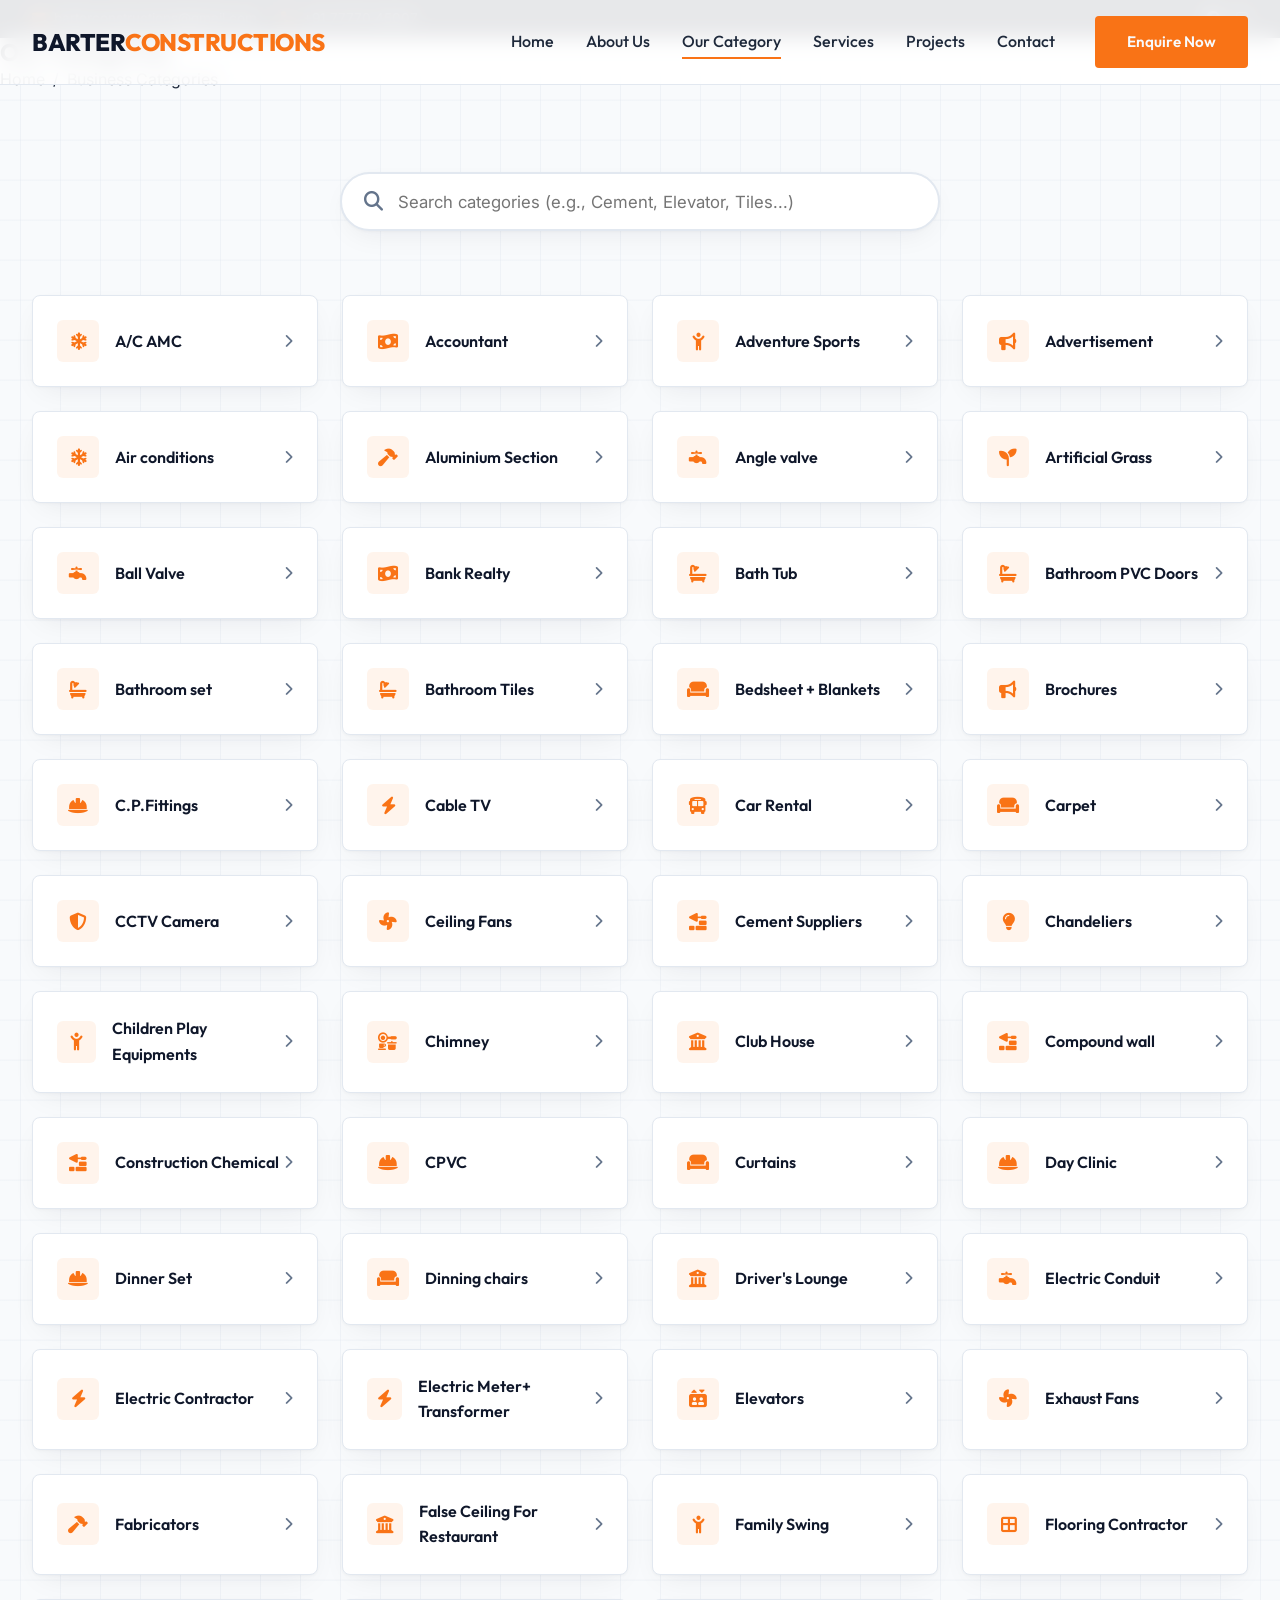
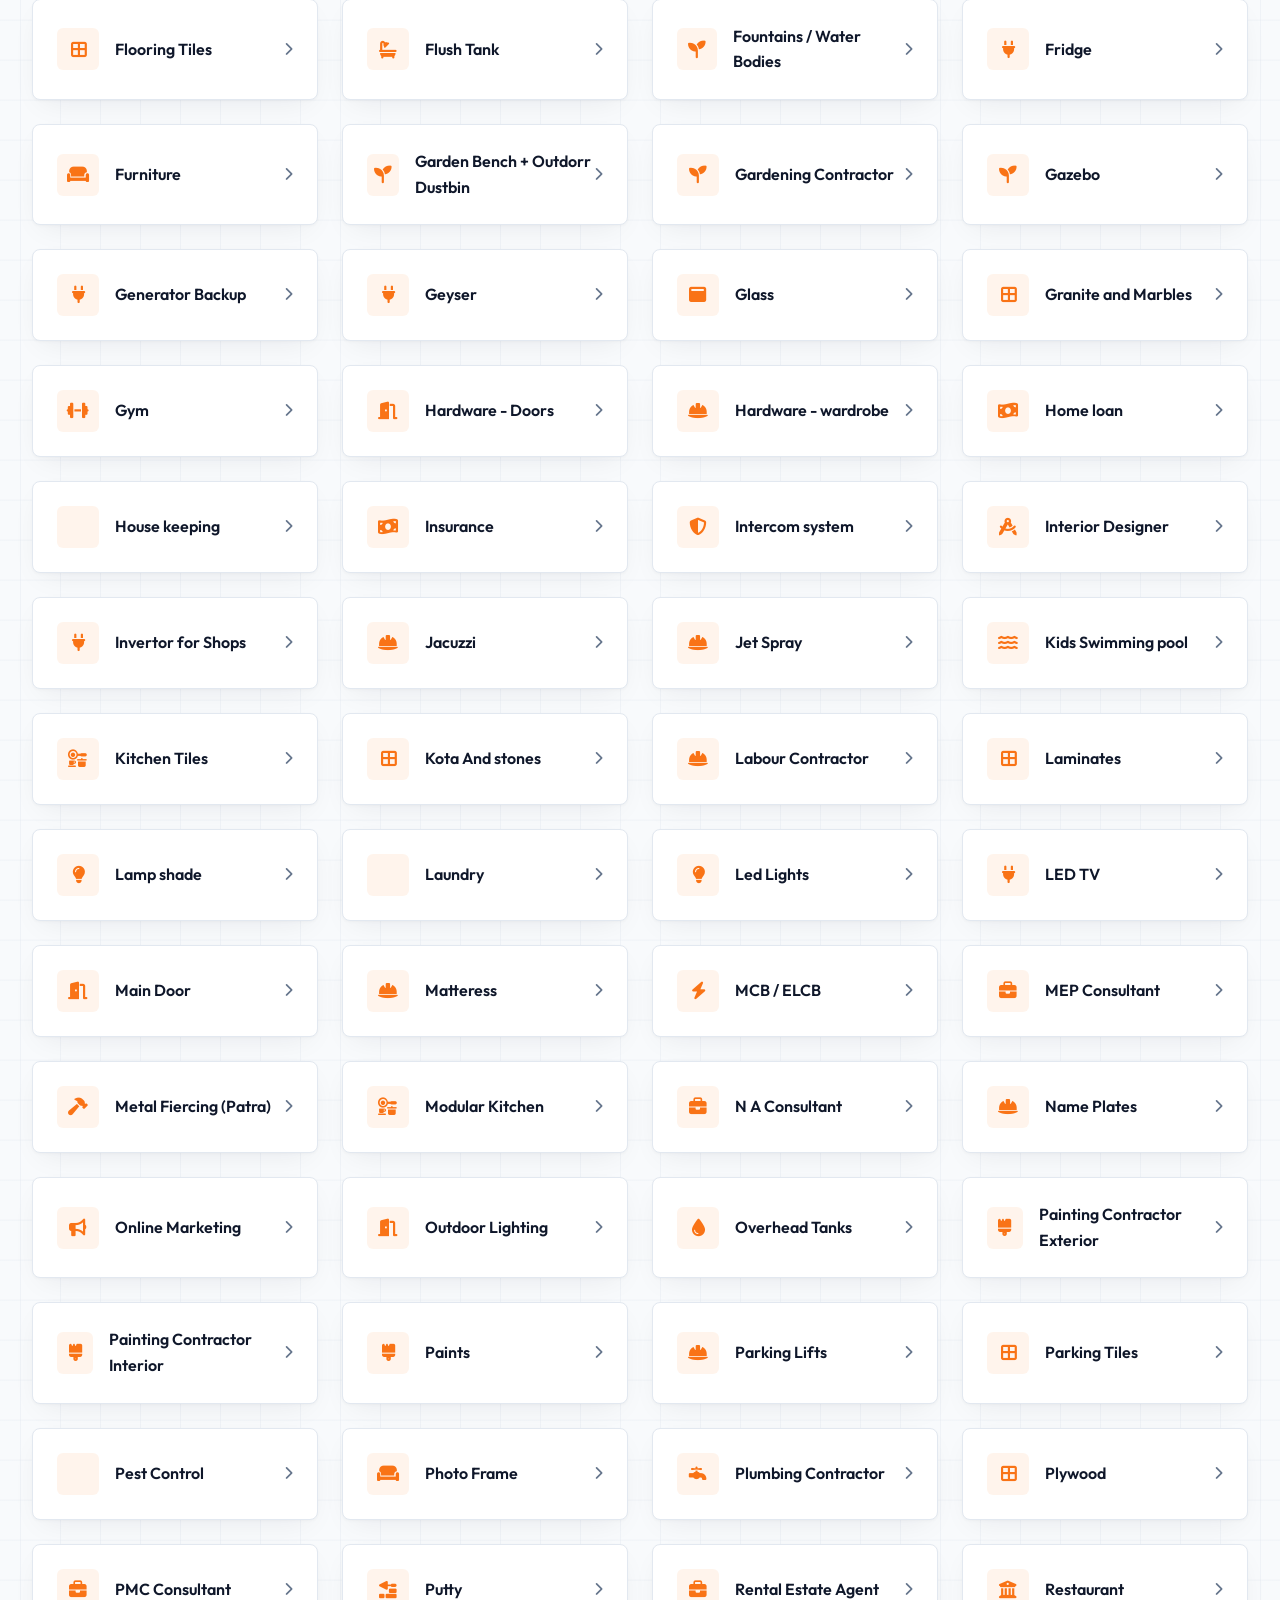
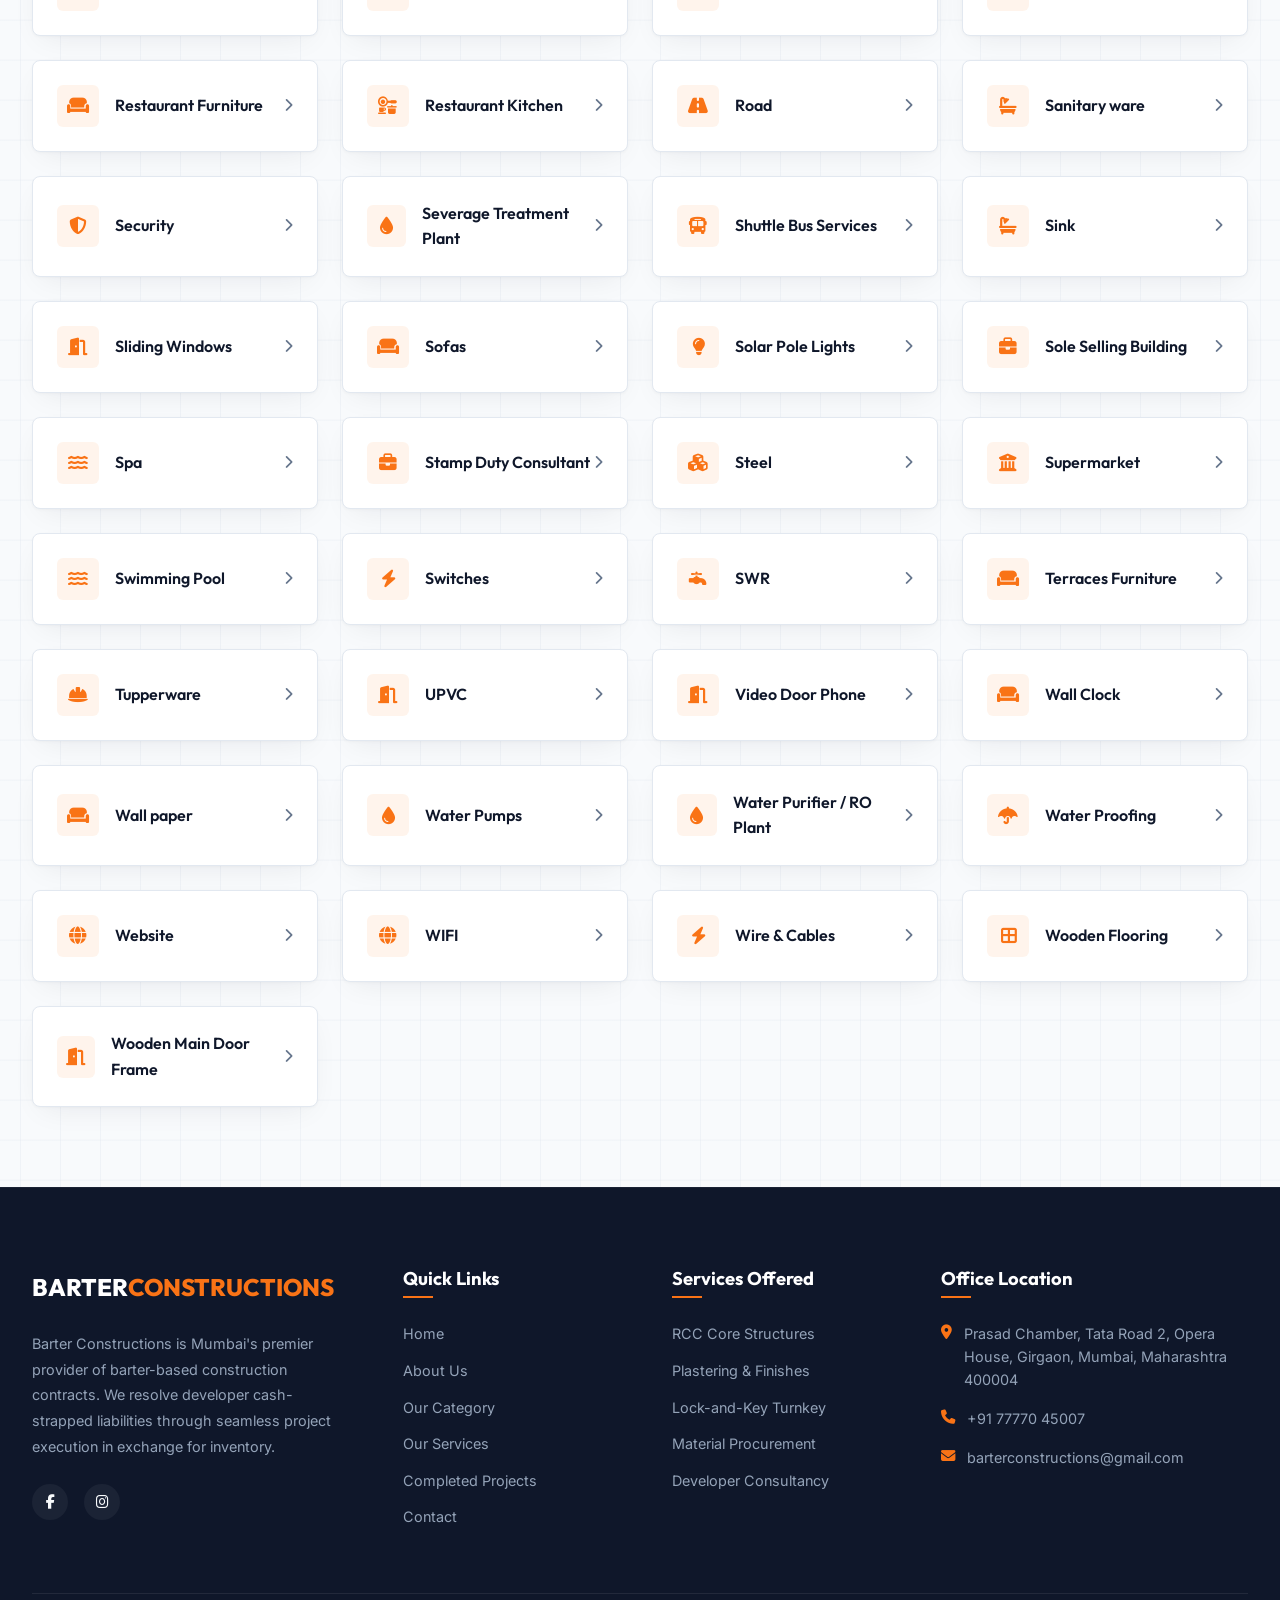
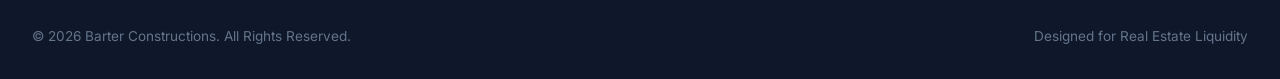
==== category.html @ 62d4a4b5 "Initial commit: Bater Construction website" ====
<!DOCTYPE html>
<html lang="en">
<head>
    <meta charset="UTF-8">
    <meta name="viewport" content="width=device-width, initial-scale=1.0">
    <title>Business Categories :: Barter Constructions</title>
    <meta name="description" content="Explore our wide range of barter business categories from RCC structures to finishing materials and consulting in Mumbai.">
    <link rel="shortcut icon" href="images/favicon.png" type="image/x-icon">
    
    <!-- CSS libraries -->
    <link rel="stylesheet" href="https://cdnjs.cloudflare.com/ajax/libs/font-awesome/6.4.0/css/all.min.css">
    <link rel="stylesheet" href="style.css">
</head>
<body class="blueprint-bg">

    <!-- Topbar info -->
    <div class="topbar">
        <div class="topbar-container">
            <div class="topbar-info">
                <div class="topbar-item">
                    <i class="fa-solid fa-envelope"></i>
                    <a href="mailto:barterconstructions@gmail.com">barterconstructions@gmail.com</a>
                </div>
                <div class="topbar-item">
                    <i class="fa-solid fa-phone"></i>
                    <span>+91 77770 45007</span>
                </div>
            </div>
            <div class="topbar-socials">
                <a href="https://www.facebook.com/profile.php?id=61577663205907" target="_blank"><i class="fa-brands fa-facebook"></i></a>
                <a href="https://www.instagram.com/barterconstructions/" target="_blank"><i class="fa-brands fa-instagram"></i></a>
            </div>
        </div>
    </div>

    <!-- Main Navigation -->
    <header class="site-header" id="mainHeader">
        <div class="header-container">
            <div class="logo-wrapper">
                <a href="index.html">
                    <div class="logo-text">BARTER<span>CONSTRUCTIONS</span></div>
                </a>
            </div>
            <nav class="main-navigation">
                <ul class="nav-menu">
                    <li><a href="index.html" class="nav-link">Home</a></li>
                    <li><a href="about.html" class="nav-link">About Us</a></li>
                    <li><a href="category.html" class="nav-link active">Our Category</a></li>
                    <li><a href="services.html" class="nav-link">Services</a></li>
                    <li><a href="projects.html" class="nav-link">Projects</a></li>
                    <li><a href="contact.html" class="nav-link">Contact</a></li>
                </ul>
                <a href="contact.html" class="btn btn-primary">Enquire Now</a>
            </nav>
            <div class="menu-toggle" id="menuToggle">
                <i class="fa-solid fa-bars"></i>
            </div>
        </div>
    </header>

    <!-- Mobile Nav Drawer -->
    <div class="mobile-nav" id="mobileNav">
        <div class="mobile-nav-close" id="mobileClose">
            <i class="fa-solid fa-xmark"></i>
        </div>
        <div class="logo-text">BARTER<span>CONSTRUCTIONS</span></div>
        <ul class="mobile-menu">
            <li><a href="index.html" class="mobile-link">Home</a></li>
            <li><a href="about.html" class="mobile-link">About Us</a></li>
            <li><a href="category.html" class="mobile-link active">Our Category</a></li>
            <li><a href="services.html" class="mobile-link">Services</a></li>
            <li><a href="projects.html" class="mobile-link">Projects</a></li>
            <li><a href="contact.html" class="mobile-link">Contact</a></li>
        </ul>
        <a href="contact.html" class="btn btn-primary" style="margin-top: 1rem;">Enquire Now</a>
    </div>
    <div class="overlay-backdrop" id="overlayBackdrop"></div>

    <!-- Subpage Banner -->
    <section class="subpage-banner">
        <h1>Our Categories</h1>
        <div class="subpage-breadcrumbs">
            <a href="index.html">Home</a> &nbsp;/&nbsp; Business Categories
        </div>
    </section>

    <!-- Categories Grid Section -->
    <section class="category-section">
        <!-- Live Search Container -->
        <div class="search-container">
            <div class="search-wrapper">
                <input type="text" id="categorySearch" placeholder="Search categories (e.g., Cement, Elevator, Tiles...)" class="search-input">
                <i class="fa-solid fa-magnifying-glass search-icon"></i>
            </div>
        </div>

        <!-- Grid -->
        <div class="categories-grid" id="categoriesGrid">
            <!-- Dynamically populated via JS -->
        </div>

        <!-- No Results Msg -->
        <div class="no-results" id="noResults" style="display: none;">
            <div class="no-results-icon"><i class="fa-regular fa-face-frown"></i></div>
            <div class="no-results-text">No categories found matching your search.</div>
        </div>
    </section>

    <!-- Footer -->
    <footer class="site-footer">
        <div class="footer-container">
            <div class="footer-col">
                <div class="footer-logo">BARTER<span>CONSTRUCTIONS</span></div>
                <p class="footer-about-text">Barter Constructions is Mumbai's premier provider of barter-based construction contracts. We resolve developer cash-strapped liabilities through seamless project execution in exchange for inventory.</p>
                <div class="footer-social-row">
                    <a href="https://www.facebook.com/profile.php?id=61577663205907" class="footer-social-icon" target="_blank"><i class="fa-brands fa-facebook-f"></i></a>
                    <a href="https://www.instagram.com/barterconstructions/" class="footer-social-icon" target="_blank"><i class="fa-brands fa-instagram"></i></a>
                </div>
            </div>
            
            <div class="footer-col">
                <h4 class="footer-title">Quick Links</h4>
                <div class="footer-links">
                    <a href="index.html" class="footer-link">Home</a>
                    <a href="about.html" class="footer-link">About Us</a>
                    <a href="category.html" class="footer-link">Our Category</a>
                    <a href="services.html" class="footer-link">Our Services</a>
                    <a href="projects.html" class="footer-link">Completed Projects</a>
                    <a href="contact.html" class="footer-link">Contact</a>
                </div>
            </div>
            
            <div class="footer-col">
                <h4 class="footer-title">Services Offered</h4>
                <div class="footer-links">
                    <a href="services.html" class="footer-link">RCC Core Structures</a>
                    <a href="services.html" class="footer-link">Plastering & Finishes</a>
                    <a href="services.html" class="footer-link">Lock-and-Key Turnkey</a>
                    <a href="services.html" class="footer-link">Material Procurement</a>
                    <a href="services.html" class="footer-link">Developer Consultancy</a>
                </div>
            </div>
            
            <div class="footer-col">
                <h4 class="footer-title">Office Location</h4>
                <div class="footer-contact-info">
                    <div class="footer-contact-item">
                        <i class="fa-solid fa-location-dot"></i>
                        <span>Prasad Chamber, Tata Road 2, Opera House, Girgaon, Mumbai, Maharashtra 400004</span>
                    </div>
                    <div class="footer-contact-item">
                        <i class="fa-solid fa-phone"></i>
                        <span>+91 77770 45007</span>
                    </div>
                    <div class="footer-contact-item">
                        <i class="fa-solid fa-envelope"></i>
                        <span>barterconstructions@gmail.com</span>
                    </div>
                </div>
            </div>
        </div>
        
        <div class="footer-bottom">
            <div>&copy; 2026 Barter Constructions. All Rights Reserved.</div>
            <div>Designed for Real Estate Liquidity</div>
        </div>
    </footer>

    <!-- App Script -->
    <script src="app.js"></script>

    <!-- Categories Generation & Live Search Script -->
    <script>
        const categories = [
            "A/C AMC", "Accountant", "Adventure Sports", "Advertisement", "Air conditions", 
            "Aluminium Section", "Angle valve", "Artificial Grass", "Ball Valve", "Bank Realty", 
            "Bath Tub", "Bathroom PVC Doors", "Bathroom set", "Bathroom Tiles", "Bedsheet + Blankets", 
            "Brochures", "C.P.Fittings", "Cable TV", "Car Rental", "Carpet", 
            "CCTV Camera", "Ceiling Fans", "Cement Suppliers", "Chandeliers", "Children Play Equipments", 
            "Chimney", "Club House", "Compound wall", "Construction Chemical", "CPVC", 
            "Curtains", "Day Clinic", "Dinner Set", "Dinning chairs", "Driver's Lounge", 
            "Electric Conduit", "Electric Contractor", "Electric Meter+ Transformer", "Elevators", "Exhaust Fans", 
            "Fabricators", "False Ceiling For Restaurant", "Family Swing", "Flooring Contractor", "Flooring Tiles", 
            "Flush Tank", "Fountains / Water Bodies", "Fridge", "Furniture", "Garden Bench + Outdorr Dustbin", 
            "Gardening Contractor", "Gazebo", "Generator Backup", "Geyser", "Glass", 
            "Granite and Marbles", "Gym", "Hardware - Doors", "Hardware - wardrobe", "Home loan", 
            "House keeping", "Insurance", "Intercom system", "Interior Designer", "Invertor for Shops", 
            "Jacuzzi", "Jet Spray", "Kids Swimming pool", "Kitchen Tiles", "Kota And stones", 
            "Labour Contractor", "Laminates", "Lamp shade", "Laundry", "Led Lights", 
            "LED TV", "Main Door", "Matteress", "MCB / ELCB", "MEP Consultant", 
            "Metal Fiercing (Patra)", "Modular Kitchen", "N A Consultant", "Name Plates", "Online Marketing", 
            "Outdoor Lighting", "Overhead Tanks", "Painting Contractor Exterior", "Painting Contractor Interior", "Paints", 
            "Parking Lifts", "Parking Tiles", "Pest Control", "Photo Frame", "Plumbing Contractor", 
            "Plywood", "PMC Consultant", "Putty", "Rental Estate Agent", "Restaurant", 
            "Restaurant Furniture", "Restaurant Kitchen", "Road", "Sanitary ware", "Security", 
            "Severage Treatment Plant", "Shuttle Bus Services", "Sink", "Sliding Windows", "Sofas", 
            "Solar Pole Lights", "Sole Selling Building", "Spa", "Stamp Duty Consultant", "Steel", 
            "Supermarket", "Swimming Pool", "Switches", "SWR", "Terraces Furniture", 
            "Tupperware", "UPVC", "Video Door Phone", "Wall Clock", "Wall paper", 
            "Water Pumps", "Water Purifier / RO Plant", "Water Proofing", "Website", "WIFI", 
            "Wire & Cables", "Wooden Flooring", "Wooden Main Door Frame"
        ];

        // Maps category keyword to font awesome icon
        function getCategoryIcon(name) {
            const lower = name.toLowerCase();
            if (lower.includes("a/c") || lower.includes("air condition")) return "fa-snowflake";
            if (lower.includes("accountant") || lower.includes("bank") || lower.includes("loan") || lower.includes("insurance")) return "fa-money-bill-wave";
            if (lower.includes("sports") || lower.includes("swing") || lower.includes("play")) return "fa-child-reaching";
            if (lower.includes("advertisement") || lower.includes("marketing") || lower.includes("brochure")) return "fa-bullhorn";
            if (lower.includes("aluminium") || lower.includes("metal") || lower.includes("fabricator")) return "fa-hammer";
            if (lower.includes("valve") || lower.includes("plumbing") || lower.includes("swr") || lower.includes("conduit")) return "fa-faucet";
            if (lower.includes("grass") || lower.includes("garden") || lower.includes("fountain") || lower.includes("gazebo")) return "fa-seedling";
            if (lower.includes("tub") || lower.includes("bath") || lower.includes("sanitary") || lower.includes("sink") || lower.includes("flush")) return "fa-bath";
            if (lower.includes("door") || lower.includes("window") || lower.includes("upvc") || lower.includes("sliding")) return "fa-door-open";
            if (lower.includes("bedsheet") || lower.includes("blanket") || lower.includes("carpet") || lower.includes("curtain") || lower.includes("sofa") || lower.includes("furniture") || lower.includes("chair") || lower.includes("mattress") || lower.includes("frame") || lower.includes("clock") || lower.includes("paper")) return "fa-couch";
            if (lower.includes("cctv") || lower.includes("security") || lower.includes("intercom") || lower.includes("video door")) return "fa-shield-halved";
            if (lower.includes("fan")) return "fa-fan";
            if (lower.includes("cement") || lower.includes("putty") || lower.includes("chemical") || lower.includes("mason") || lower.includes("wall")) return "fa-trowel-bricks";
            if (lower.includes("chandelier") || lower.includes("lamp") || lower.includes("light")) return "fa-lightbulb";
            if (lower.includes("kitchen") || lower.includes("chimney")) return "fa-kitchen-set";
            if (lower.includes("club") || lower.includes("lounge") || lower.includes("restaurant") || lower.includes("supermarket")) return "fa-building-columns";
            if (lower.includes("electric") || lower.includes("meter") || lower.includes("transformer") || lower.includes("switch") || lower.includes("wire") || lower.includes("cable") || lower.includes("mcb")) return "fa-bolt";
            if (lower.includes("elevator")) return "fa-elevator";
            if (lower.includes("painting") || lower.includes("paint")) return "fa-brush";
            if (lower.includes("floor") || lower.includes("tile") || lower.includes("granite") || lower.includes("marble") || lower.includes("stone") || lower.includes("plywood") || lower.includes("laminate")) return "fa-border-all";
            if (lower.includes("fridge") || lower.includes("tv") || lower.includes("invertor") || lower.includes("geyser") || lower.includes("generator")) return "fa-plug";
            if (lower.includes("glass")) return "fa-window-maximize";
            if (lower.includes("gym")) return "fa-dumbbell";
            if (lower.includes("house keeping") || lower.includes("pest") || lower.includes("laundry")) return "fa-hands-clean";
            if (lower.includes("consultant") || lower.includes("pmc") || lower.includes("agent") || lower.includes("selling")) return "fa-briefcase";
            if (lower.includes("designer")) return "fa-compass-drafting";
            if (lower.includes("pool") || lower.includes("spa")) return "fa-water";
            if (lower.includes("road")) return "fa-road";
            if (lower.includes("severage") || lower.includes("tank") || lower.includes("pump") || lower.includes("purifier")) return "fa-droplet";
            if (lower.includes("shuttle") || lower.includes("rental")) return "fa-bus";
            if (lower.includes("steel")) return "fa-cubes";
            if (lower.includes("water proofing")) return "fa-umbrella";
            if (lower.includes("website") || lower.includes("wifi") || lower.includes("online")) return "fa-globe";
            return "fa-helmet-safety"; // Default builder/safety icon
        }

        document.addEventListener('DOMContentLoaded', () => {
            const grid = document.getElementById('categoriesGrid');
            const searchInput = document.getElementById('categorySearch');
            const noResults = document.getElementById('noResults');

            // Render categories
            function render(filterQuery = "") {
                grid.innerHTML = "";
                const filtered = categories.filter(cat => 
                    cat.toLowerCase().includes(filterQuery.toLowerCase().trim())
                );

                if (filtered.length === 0) {
                    noResults.style.display = "block";
                } else {
                    noResults.style.display = "none";
                    filtered.forEach(cat => {
                        const icon = getCategoryIcon(cat);
                        const card = document.createElement('a');
                        card.className = "category-card";
                        card.href = `service-single.html?category=${encodeURIComponent(cat)}`;
                        card.setAttribute('data-category', cat);
                        
                        card.innerHTML = `
                            <div class="category-card-content">
                                <div class="category-card-icon"><i class="fa-solid ${icon}"></i></div>
                                <span class="category-card-title">${cat}</span>
                            </div>
                            <i class="fa-solid fa-chevron-right category-card-arrow"></i>
                        `;
                        grid.appendChild(card);
                    });
                }
            }

            // Listen to search
            if (searchInput) {
                searchInput.addEventListener('input', (e) => {
                    render(e.target.value);
                });
            }

            // Initial render
            render();
        });
    </script>
</body>
</html>
---- style.css ----
@import url('https://fonts.googleapis.com/css?family=Abel:400%7CRoboto+Condensed:300,400,700');
@import url('https://fonts.googleapis.com/css2?family=Inter:wght@300;400;500;600;700&family=Outfit:wght@400;500;600;700;800&display=swap');

:root {
    --primary-dark: #0f172a;       /* Slate 900 */
    --secondary-dark: #1e293b;     /* Slate 800 */
    --accent-orange: #f97316;     /* Safety Orange */
    --accent-orange-hover: #ea580c;
    --text-main: #1e293b;
    --text-muted: #64748b;
    --text-light: #f8fafc;
    --bg-light: #f8fafc;
    --bg-white: #ffffff;
    --border-color: #e2e8f0;
    
    --font-heading: 'Outfit', sans-serif;
    --font-body: 'Inter', sans-serif;
    
    --transition-smooth: all 0.3s cubic-bezier(0.4, 0, 0.2, 1);
    --shadow-premium: 0 10px 30px -10px rgba(15, 23, 42, 0.08), 0 1px 3px rgba(15, 23, 42, 0.03);
    --shadow-hover: 0 20px 40px -15px rgba(249, 115, 22, 0.15), 0 1px 5px rgba(249, 115, 22, 0.05);
}

* {
    margin: 0;
    padding: 0;
    box-sizing: border-box;
}

html {
    scroll-behavior: smooth;
    font-size: 16px;
}

body {
    font-family: var(--font-body);
    background-color: var(--bg-white);
    color: var(--text-main);
    line-height: 1.6;
    overflow-x: hidden;
}

/* Blueprint Grid Background Pattern */
.blueprint-bg {
    background-color: var(--bg-light);
    background-image: 
        linear-gradient(rgba(226, 232, 240, 0.4) 1px, transparent 1px),
        linear-gradient(90deg, rgba(226, 232, 240, 0.4) 1px, transparent 1px);
    background-size: 40px 40px;
    background-position: center center;
}

h1, h2, h3, h4, h5, h6 {
    font-family: var(--font-heading);
    color: var(--primary-dark);
    font-weight: 700;
    line-height: 1.2;
}

a {
    text-decoration: none;
    color: inherit;
    transition: var(--transition-smooth);
}

ul {
    list-style: none;
}

img {
    max-width: 100%;
    height: auto;
    display: block;
}

/* Premium Buttons */
.btn {
    display: inline-flex;
    align-items: center;
    justify-content: center;
    padding: 0.85rem 2rem;
    font-family: var(--font-heading);
    font-weight: 600;
    border-radius: 4px;
    transition: var(--transition-smooth);
    cursor: pointer;
    font-size: 0.95rem;
    border: none;
    outline: none;
}

.btn-primary {
    background-color: var(--accent-orange);
    color: var(--text-light);
}

.btn-primary:hover {
    background-color: var(--accent-orange-hover);
    transform: translateY(-2px);
    box-shadow: 0 10px 20px -5px rgba(249, 115, 22, 0.4);
}

.btn-secondary {
    background-color: transparent;
    color: var(--primary-dark);
    border: 2px solid var(--primary-dark);
}

.btn-secondary:hover {
    background-color: var(--primary-dark);
    color: var(--bg-white);
    transform: translateY(-2px);
}

.btn-white {
    background-color: var(--bg-white);
    color: var(--primary-dark);
}

.btn-white:hover {
    background-color: var(--accent-orange);
    color: var(--text-light);
    transform: translateY(-2px);
    box-shadow: 0 10px 20px -5px rgba(249, 115, 22, 0.3);
}

/* Navigation Header */
header.site-header {
    position: fixed;
    top: 0;
    left: 0;
    width: 100%;
    z-index: 1000;
    background-color: rgba(255, 255, 255, 0.9);
    backdrop-filter: blur(10px);
    border-bottom: 1px solid var(--border-color);
    transition: var(--transition-smooth);
}

header.site-header.scrolled {
    padding: 0.5rem 0;
    box-shadow: var(--shadow-premium);
}

.header-container {
    max-width: 1280px;
    margin: 0 auto;
    padding: 1rem 2rem;
    display: flex;
    justify-content: space-between;
    align-items: center;
}

.logo-wrapper a {
    display: flex;
    align-items: center;
    gap: 0.5rem;
}

.logo-text {
    font-family: var(--font-heading);
    font-weight: 800;
    font-size: 1.5rem;
    color: var(--primary-dark);
    letter-spacing: -0.5px;
}

.logo-text span {
    color: var(--accent-orange);
}

.main-navigation {
    display: flex;
    align-items: center;
    gap: 2.5rem;
}

.nav-menu {
    display: flex;
    gap: 2rem;
}

.nav-link {
    font-family: var(--font-heading);
    font-weight: 500;
    color: var(--secondary-dark);
    position: relative;
    padding: 0.5rem 0;
}

.nav-link::after {
    content: '';
    position: absolute;
    bottom: 0;
    left: 0;
    width: 0;
    height: 2px;
    background-color: var(--accent-orange);
    transition: var(--transition-smooth);
}

.nav-link:hover::after,
.nav-link.active::after {
    width: 100%;
}

.nav-link:hover {
    color: var(--accent-orange);
}

.menu-toggle {
    display: none;
    font-size: 1.5rem;
    cursor: pointer;
    color: var(--primary-dark);
}

/* Mobile Nav Drawer */
.mobile-nav {
    position: fixed;
    top: 0;
    right: -100%;
    width: 300px;
    height: 100vh;
    background-color: var(--bg-white);
    z-index: 1001;
    box-shadow: -10px 0 30px rgba(0, 0, 0, 0.1);
    transition: var(--transition-smooth);
    padding: 3rem 2rem;
    display: flex;
    flex-direction: column;
    gap: 2rem;
}

.mobile-nav.open {
    right: 0;
}

.mobile-nav-close {
    align-self: flex-end;
    font-size: 1.5rem;
    cursor: pointer;
}

.mobile-menu {
    display: flex;
    flex-direction: column;
    gap: 1.5rem;
}

.mobile-link {
    font-family: var(--font-heading);
    font-size: 1.25rem;
    font-weight: 600;
    color: var(--primary-dark);
}

.mobile-link:hover,
.mobile-link.active {
    color: var(--accent-orange);
}

.overlay-backdrop {
    position: fixed;
    top: 0;
    left: 0;
    width: 100vw;
    height: 100vh;
    background-color: rgba(15, 23, 42, 0.4);
    backdrop-filter: blur(4px);
    z-index: 999;
    opacity: 0;
    visibility: hidden;
    transition: var(--transition-smooth);
}

.overlay-backdrop.active {
    opacity: 1;
    visibility: visible;
}

/* Topbar Notification Info */
.topbar {
    background-color: var(--primary-dark);
    color: var(--text-light);
    font-size: 0.85rem;
    padding: 0.5rem 2rem;
}

.topbar-container {
    max-width: 1280px;
    margin: 0 auto;
    display: flex;
    justify-content: space-between;
    align-items: center;
}

.topbar-info {
    display: flex;
    gap: 1.5rem;
}

.topbar-item {
    display: flex;
    align-items: center;
    gap: 0.5rem;
}

.topbar-item i {
    color: var(--accent-orange);
}

.topbar-socials {
    display: flex;
    gap: 1rem;
}

.topbar-socials a:hover {
    color: var(--accent-orange);
}

/* ------------------ HERO CAROUSEL SECTION ------------------ */
.hero-slider-section {
    position: relative;
    width: 100vw;
    height: 90vh;
    margin-top: 90px;
    overflow: hidden;
}

.slider-wrapper {
    width: 100%;
    height: 100%;
    position: relative;
}

.slide {
    position: absolute;
    top: 0;
    left: 0;
    width: 100%;
    height: 100%;
    opacity: 0;
    z-index: 1;
    transition: opacity 1s cubic-bezier(0.4, 0, 0.2, 1);
    display: flex;
    align-items: center;
}

.slide.active {
    opacity: 1;
    z-index: 2;
}

.slide-bg {
    position: absolute;
    top: 0;
    left: 0;
    width: 100%;
    height: 100%;
    background-size: cover;
    background-position: center;
    transition: transform 10s ease;
}

.slide.active .slide-bg {
    transform: scale(1.08);
}

.slide-overlay {
    position: absolute;
    top: 0;
    left: 0;
    width: 100%;
    height: 100%;
    background: linear-gradient(to right, rgba(15, 23, 42, 0.95) 0%, rgba(15, 23, 42, 0.7) 45%, rgba(15, 23, 42, 0) 100%);
    z-index: 2;
}

.slide-content-container {
    max-width: 1280px;
    margin: 0 auto;
    padding: 0 2rem;
    width: 100%;
    position: relative;
    z-index: 3;
    color: var(--text-light);
}

.slide-content {
    max-width: 700px;
    transform: translateY(30px);
    opacity: 0;
    transition: transform 0.8s cubic-bezier(0.4, 0, 0.2, 1) 0.3s, opacity 0.8s cubic-bezier(0.4, 0, 0.2, 1) 0.3s;
}

.slide.active .slide-content {
    transform: translateY(0);
    opacity: 1;
}

.slide-tagline {
    font-family: var(--font-heading);
    color: var(--accent-orange);
    background-color: rgba(249, 115, 22, 0.15);
    border: 1px solid rgba(249, 115, 22, 0.3);
    padding: 0.35rem 1rem;
    border-radius: 50px;
    text-transform: uppercase;
    font-weight: 700;
    letter-spacing: 2px;
    margin-bottom: 1.5rem;
    font-size: 0.8rem;
    display: inline-block;
}

.slide-title {
    font-size: 3.75rem;
    font-weight: 800;
    color: var(--bg-white);
    margin-bottom: 1.5rem;
    line-height: 1.1;
    text-shadow: 0 4px 20px rgba(15, 23, 42, 0.5);
}

.slide-desc {
    font-size: 1.15rem;
    color: #cbd5e1;
    margin-bottom: 2.5rem;
    max-width: 580px;
    text-shadow: 0 2px 10px rgba(15, 23, 42, 0.5);
}

.slide-ctas {
    display: flex;
    gap: 1rem;
}

/* Slider Controls */
.slider-nav {
    position: absolute;
    bottom: 2rem;
    right: 2rem;
    z-index: 10;
    display: flex;
    gap: 1rem;
}

.slider-btn {
    width: 50px;
    height: 50px;
    border-radius: 50%;
    background-color: rgba(255, 255, 255, 0.1);
    backdrop-filter: blur(5px);
    border: 1px solid rgba(255, 255, 255, 0.2);
    color: var(--text-light);
    display: flex;
    align-items: center;
    justify-content: center;
    cursor: pointer;
    font-size: 1.2rem;
    transition: var(--transition-smooth);
}

.slider-btn:hover {
    background-color: var(--accent-orange);
    border-color: var(--accent-orange);
    color: var(--text-light);
    transform: scale(1.05);
}

.slider-dots {
    position: absolute;
    bottom: 2rem;
    left: 50%;
    transform: translateX(-50%);
    z-index: 10;
    display: flex;
    gap: 0.5rem;
}

.slider-dot {
    width: 12px;
    height: 12px;
    border-radius: 50%;
    background-color: rgba(255, 255, 255, 0.3);
    cursor: pointer;
    transition: var(--transition-smooth);
}

.slider-dot.active {
    background-color: var(--accent-orange);
    width: 30px;
    border-radius: 10px;
}

/* ------------------ SPECIAL SERVICES 4-CARD GRID ------------------ */
.special-services-section {
    padding: 6rem 2rem;
    max-width: 1280px;
    margin: 0 auto;
}

.section-header {
    text-align: center;
    margin-bottom: 4rem;
}

.section-tagline {
    color: var(--accent-orange);
    font-family: var(--font-heading);
    font-weight: 700;
    text-transform: uppercase;
    font-size: 0.85rem;
    letter-spacing: 2px;
    margin-bottom: 0.5rem;
    display: block;
}

.section-title {
    font-size: 2.5rem;
    font-weight: 800;
}

.services-grid {
    display: grid;
    grid-template-columns: repeat(4, 1fr);
    gap: 2rem;
}

.service-card {
    background-color: var(--bg-white);
    border: 1px solid var(--border-color);
    padding: 2.5rem 2rem;
    border-radius: 6px;
    box-shadow: var(--shadow-premium);
    transition: var(--transition-smooth);
    position: relative;
    overflow: hidden;
    z-index: 1;
}

.service-card::before {
    content: '';
    position: absolute;
    top: 0;
    left: 0;
    width: 100%;
    height: 100%;
    background-color: var(--accent-orange);
    z-index: -1;
    transform: translateY(100%);
    transition: transform 0.4s cubic-bezier(0.4, 0, 0.2, 1);
}

.service-card-icon {
    width: 60px;
    height: 60px;
    border-radius: 50%;
    background-color: rgba(249, 115, 22, 0.1);
    display: flex;
    align-items: center;
    justify-content: center;
    font-size: 1.5rem;
    color: var(--accent-orange);
    margin-bottom: 1.5rem;
    transition: var(--transition-smooth);
}

.service-card-title {
    font-size: 1.25rem;
    margin-bottom: 1rem;
    transition: var(--transition-smooth);
}

.service-card-desc {
    font-size: 0.95rem;
    color: var(--text-muted);
    transition: var(--transition-smooth);
}

/* Hover effects inspired by references */
.service-card:hover {
    box-shadow: var(--shadow-hover);
    transform: translateY(-8px);
}

.service-card:hover::before {
    transform: translateY(0);
}

.service-card:hover .service-card-icon {
    background-color: rgba(255, 255, 255, 0.2);
    color: var(--bg-white);
    transform: rotate(360deg);
}

.service-card:hover .service-card-title {
    color: var(--bg-white);
}

.service-card:hover .service-card-desc {
    color: rgba(255, 255, 255, 0.9);
}

/* Active Service Card representation (always active state for one card, like reference) */
.service-card.active {
    box-shadow: var(--shadow-hover);
}

.service-card.active::before {
    transform: translateY(0);
}

.service-card.active .service-card-icon {
    background-color: rgba(255, 255, 255, 0.2);
    color: var(--bg-white);
}

.service-card.active .service-card-title {
    color: var(--bg-white);
}

.service-card.active .service-card-desc {
    color: rgba(255, 255, 255, 0.9);
}

/* ------------------ NEWSLETTER BAR ------------------ */
.newsletter-banner {
    background-color: var(--primary-dark);
    padding: 3.5rem 2rem;
    position: relative;
    overflow: hidden;
}

.newsletter-container {
    max-width: 1280px;
    margin: 0 auto;
    display: flex;
    justify-content: space-between;
    align-items: center;
    gap: 2rem;
    position: relative;
    z-index: 2;
}

.newsletter-content {
    display: flex;
    align-items: center;
    gap: 1.5rem;
    color: var(--text-light);
}

.newsletter-icon {
    font-size: 2.5rem;
    color: var(--accent-orange);
}

.newsletter-title {
    font-size: 1.5rem;
    color: var(--bg-white);
    font-weight: 700;
}

.newsletter-desc {
    font-size: 0.9rem;
    color: var(--text-muted);
}

.newsletter-form {
    display: flex;
    width: 100%;
    max-width: 500px;
}

.newsletter-input {
    flex-grow: 1;
    padding: 1rem 1.5rem;
    border: 1px solid rgba(255, 255, 255, 0.1);
    background-color: rgba(255, 255, 255, 0.05);
    border-radius: 4px 0 0 4px;
    color: var(--bg-white);
    outline: none;
    font-family: var(--font-body);
    font-size: 0.95rem;
    transition: var(--transition-smooth);
}

.newsletter-input:focus {
    border-color: var(--accent-orange);
    background-color: rgba(255, 255, 255, 0.1);
}

.newsletter-btn {
    padding: 1rem 2rem;
    background-color: var(--accent-orange);
    color: var(--text-light);
    border: none;
    border-radius: 0 4px 4px 0;
    font-family: var(--font-heading);
    font-weight: 600;
    cursor: pointer;
    transition: var(--transition-smooth);
}

.newsletter-btn:hover {
    background-color: var(--accent-orange-hover);
}

/* ------------------ HOW WE WORK (SPLIT LAYOUT) ------------------ */
.about-split-section {
    padding: 6rem 2rem;
    max-width: 1280px;
    margin: 0 auto;
    display: grid;
    grid-template-columns: 1fr 1fr;
    gap: 4rem;
    align-items: center;
}

.split-text {
    padding-right: 1.5rem;
}

.split-desc {
    font-size: 1.05rem;
    color: var(--text-muted);
    margin-top: 1.5rem;
    margin-bottom: 2rem;
}

.bullet-points {
    display: flex;
    flex-direction: column;
    gap: 1.5rem;
    margin-bottom: 2rem;
}

.bullet-item {
    display: flex;
    gap: 1rem;
    align-items: flex-start;
}

.bullet-icon {
    width: 32px;
    height: 32px;
    border-radius: 50%;
    background-color: rgba(249, 115, 22, 0.1);
    color: var(--accent-orange);
    display: flex;
    align-items: center;
    justify-content: center;
    flex-shrink: 0;
    font-size: 0.9rem;
}

.bullet-title {
    font-size: 1.1rem;
    font-weight: 700;
    margin-bottom: 0.25rem;
}

.bullet-desc {
    font-size: 0.9rem;
    color: var(--text-muted);
}

/* Framed Image Overlay style (inspired by Rimk and Execucor) */
.split-image-container {
    position: relative;
    padding-left: 2rem;
    padding-bottom: 2rem;
}

.split-image-frame {
    position: absolute;
    bottom: 0;
    left: 0;
    width: 90%;
    height: 90%;
    border: 3px solid var(--accent-orange);
    z-index: 1;
    border-radius: 4px;
    transform: translate(15px, 15px);
}

.split-image {
    position: relative;
    z-index: 2;
    border-radius: 4px;
    box-shadow: var(--shadow-premium);
}

/* ------------------ STATISTICS BANNER ------------------ */
.stats-banner {
    background-color: var(--primary-dark);
    padding: 4.5rem 2rem;
    border-top: 1px solid rgba(255, 255, 255, 0.05);
    border-bottom: 1px solid rgba(255, 255, 255, 0.05);
}

.stats-container {
    max-width: 1280px;
    margin: 0 auto;
    display: grid;
    grid-template-columns: repeat(4, 1fr);
    position: relative;
}

.stat-item {
    text-align: center;
    padding: 1rem 2rem;
    border-right: 1px solid rgba(255, 255, 255, 0.1);
    display: flex;
    flex-direction: column;
    gap: 0.5rem;
}

.stat-item:last-child {
    border-right: none;
}

.stat-num {
    font-family: var(--font-heading);
    font-size: 3.5rem;
    font-weight: 800;
    color: var(--bg-white);
    line-height: 1;
}

.stat-num span {
    color: var(--accent-orange);
}

.stat-label {
    font-size: 0.95rem;
    color: #94a3b8;
    text-transform: uppercase;
    font-weight: 600;
    letter-spacing: 1px;
}

/* ------------------ BARTER CALCULATOR SECTION ------------------ */
.calculator-section {
    padding: 6rem 2rem;
    background-color: var(--bg-light);
}

.calculator-wrapper {
    max-width: 1000px;
    margin: 0 auto;
    background-color: var(--bg-white);
    border-radius: 8px;
    box-shadow: var(--shadow-premium);
    border: 1px solid var(--border-color);
    padding: 3rem;
    display: grid;
    grid-template-columns: 1.2fr 0.8fr;
    gap: 3rem;
}

.calc-inputs {
    display: flex;
    flex-direction: column;
    gap: 1.5rem;
}

.calc-group {
    display: flex;
    flex-direction: column;
    gap: 0.5rem;
}

.calc-label {
    font-weight: 600;
    font-size: 0.95rem;
    color: var(--primary-dark);
}

.calc-input-row {
    position: relative;
    display: flex;
}

.calc-input-row select,
.calc-input-row input {
    width: 100%;
    padding: 0.85rem 1rem;
    border: 1px solid var(--border-color);
    border-radius: 4px;
    outline: none;
    font-family: var(--font-body);
    font-size: 0.95rem;
    background-color: var(--bg-light);
    transition: var(--transition-smooth);
}

.calc-input-row select:focus,
.calc-input-row input:focus {
    border-color: var(--accent-orange);
    background-color: var(--bg-white);
}

.calc-unit {
    position: absolute;
    right: 1rem;
    top: 50%;
    transform: translateY(-50%);
    color: var(--text-muted);
    font-weight: 500;
    font-size: 0.9rem;
    pointer-events: none;
}

.calc-results-box {
    background-color: var(--primary-dark);
    border-radius: 6px;
    padding: 2.5rem 2rem;
    color: var(--text-light);
    display: flex;
    flex-direction: column;
    justify-content: space-between;
    text-align: center;
}

.calc-result-title {
    font-size: 1rem;
    text-transform: uppercase;
    letter-spacing: 1px;
    color: #94a3b8;
    margin-bottom: 0.5rem;
}

.calc-result-value {
    font-family: var(--font-heading);
    font-size: 2.75rem;
    font-weight: 800;
    color: var(--bg-white);
    margin-bottom: 1.5rem;
}

.calc-result-value span {
    color: var(--accent-orange);
}

.calc-breakdown {
    border-top: 1px solid rgba(255, 255, 255, 0.1);
    padding-top: 1.5rem;
    margin-bottom: 2rem;
    display: flex;
    flex-direction: column;
    gap: 0.75rem;
    text-align: left;
}

.calc-breakdown-row {
    display: flex;
    justify-content: space-between;
    font-size: 0.9rem;
}

.calc-breakdown-row span:last-child {
    font-weight: 600;
    color: var(--bg-white);
}

/* ------------------ FOOTER ------------------ */
footer.site-footer {
    background-color: var(--primary-dark);
    color: var(--text-light);
    padding: 5rem 2rem 2rem 2rem;
    border-top: 1px solid rgba(255, 255, 255, 0.05);
}

.footer-container {
    max-width: 1280px;
    margin: 0 auto;
    display: grid;
    grid-template-columns: 1.5fr 1fr 1fr 1.5fr;
    gap: 4rem;
    margin-bottom: 4rem;
}

.footer-col {
    display: flex;
    flex-direction: column;
    gap: 1.5rem;
}

.footer-logo {
    font-family: var(--font-heading);
    font-weight: 800;
    font-size: 1.5rem;
    color: var(--bg-white);
}

.footer-logo span {
    color: var(--accent-orange);
}

.footer-about-text {
    font-size: 0.9rem;
    color: #94a3b8;
    line-height: 1.8;
}

.footer-title {
    font-size: 1.15rem;
    color: var(--bg-white);
    position: relative;
    padding-bottom: 0.5rem;
}

.footer-title::after {
    content: '';
    position: absolute;
    bottom: 0;
    left: 0;
    width: 30px;
    height: 2px;
    background-color: var(--accent-orange);
}

.footer-links {
    display: flex;
    flex-direction: column;
    gap: 0.85rem;
}

.footer-link {
    font-size: 0.9rem;
    color: #94a3b8;
}

.footer-link:hover {
    color: var(--accent-orange);
    padding-left: 5px;
}

.footer-contact-info {
    display: flex;
    flex-direction: column;
    gap: 1rem;
    font-size: 0.9rem;
    color: #94a3b8;
}

.footer-contact-item {
    display: flex;
    gap: 0.75rem;
    align-items: flex-start;
}

.footer-contact-item i {
    color: var(--accent-orange);
    margin-top: 3px;
}

.footer-social-row {
    display: flex;
    gap: 1rem;
}

.footer-social-icon {
    width: 36px;
    height: 36px;
    border-radius: 50%;
    background-color: rgba(255, 255, 255, 0.05);
    display: flex;
    align-items: center;
    justify-content: center;
    color: var(--text-light);
    font-size: 0.9rem;
    transition: var(--transition-smooth);
}

.footer-social-icon:hover {
    background-color: var(--accent-orange);
    color: var(--text-light);
    transform: translateY(-3px);
}

.footer-bottom {
    max-width: 1280px;
    margin: 0 auto;
    border-top: 1px solid rgba(255, 255, 255, 0.08);
    padding-top: 2rem;
    display: flex;
    justify-content: space-between;
    font-size: 0.85rem;
    color: #64748b;
}

/* ------------------ RESPONSIVE BREAKPOINTS ------------------ */
@media (max-width: 1024px) {
    .services-grid {
        grid-template-columns: repeat(2, 1fr);
        gap: 1.5rem;
    }
    
    .footer-container {
        grid-template-columns: repeat(2, 1fr);
        gap: 3rem;
    }
    
    .calculator-wrapper {
        grid-template-columns: 1fr;
        padding: 2rem;
    }
}

@media (max-width: 768px) {
    .header-container {
        padding: 1rem;
    }
    
    .main-navigation {
        display: none;
    }
    
    .menu-toggle {
        display: block;
    }
    
    .hero-slider-section {
        height: 80vh;
        margin-top: 70px;
    }
    
    .slide-title {
        font-size: 2.5rem;
    }
    
    .about-split-section {
        grid-template-columns: 1fr;
        gap: 3rem;
    }
    
    .split-image-container {
        padding-left: 0;
        padding-bottom: 0;
        margin-top: 2rem;
        display: flex;
        justify-content: center;
    }
    
    .split-image-frame {
        display: none;
    }
    
    .stats-container {
        grid-template-columns: repeat(2, 1fr);
        gap: 2rem;
    }
    
    .stat-item {
        border-right: none;
        padding: 0;
    }
    
    .newsletter-container {
        flex-direction: column;
        align-items: flex-start;
    }
    
    .footer-container {
        grid-template-columns: 1fr;
        gap: 2.5rem;
    }
}

@media (max-width: 480px) {
    .slide-title {
        font-size: 2rem;
    }
    
    .slide-ctas {
        flex-direction: column;
        gap: 0.75rem;
    }
    
    .services-grid {
        grid-template-columns: 1fr;
    }
    
    .stats-container {
        grid-template-columns: 1fr;
    }
    
    .footer-bottom {
        flex-direction: column;
        gap: 1rem;
        text-align: center;
    }
}

/* ------------------ FAQ ACCORDION SECTION ------------------ */
.faq-section {
    padding: 6rem 2rem;
    max-width: 900px;
    margin: 0 auto;
}
.faq-container {
    display: flex;
    flex-direction: column;
    gap: 1.25rem;
    margin-top: 3rem;
}
.faq-item {
    background-color: var(--bg-white);
    border: 1px solid var(--border-color);
    border-radius: 6px;
    box-shadow: var(--shadow-premium);
    overflow: hidden;
    transition: var(--transition-smooth);
}
.faq-question {
    padding: 1.5rem 2rem;
    display: flex;
    justify-content: space-between;
    align-items: center;
    cursor: pointer;
    font-weight: 700;
    font-family: var(--font-heading);
    font-size: 1.1rem;
    color: var(--primary-dark);
    user-select: none;
    transition: var(--transition-smooth);
}
.faq-question:hover {
    color: var(--accent-orange);
}
.faq-answer {
    max-height: 0;
    overflow: hidden;
    transition: max-height 0.3s ease-out;
    padding: 0 2rem;
    font-size: 0.95rem;
    color: var(--text-muted);
    line-height: 1.7;
}
.faq-item.active .faq-answer {
    max-height: 200px;
    padding-bottom: 1.5rem;
}
.faq-icon {
    font-size: 1.1rem;
    color: var(--accent-orange);
    transition: transform 0.3s ease;
}
.faq-item.active .faq-icon {
    transform: rotate(45deg);
}
.faq-item.active {
    border-color: var(--accent-orange);
}

/* Category & Service Single subpages styling */
.category-section {
    padding: 5rem 2rem;
    max-width: 1280px;
    margin: 0 auto;
}

.search-container {
    max-width: 600px;
    margin: 0 auto 4rem auto;
    position: relative;
}

.search-wrapper {
    position: relative;
    display: flex;
    align-items: center;
}

.search-input {
    width: 100%;
    padding: 1.1rem 1.5rem 1.1rem 3.5rem;
    font-size: 1.05rem;
    font-family: var(--font-body);
    border: 2px solid var(--border-color);
    border-radius: 50px;
    background-color: var(--bg-white);
    color: var(--text-main);
    box-shadow: var(--shadow-premium);
    transition: var(--transition-smooth);
    outline: none;
}

.search-input:focus {
    border-color: var(--accent-orange);
    box-shadow: 0 10px 25px -5px rgba(249, 115, 22, 0.15);
}

.search-icon {
    position: absolute;
    left: 1.5rem;
    color: var(--text-muted);
    font-size: 1.2rem;
    transition: var(--transition-smooth);
}

.search-input:focus + .search-icon {
    color: var(--accent-orange);
}

.categories-grid {
    display: grid;
    grid-template-columns: repeat(auto-fill, minmax(240px, 1fr));
    gap: 1.5rem;
}

.category-card {
    background-color: var(--bg-white);
    border: 1px solid var(--border-color);
    border-radius: 8px;
    padding: 1.5rem;
    display: flex;
    align-items: center;
    justify-content: space-between;
    box-shadow: var(--shadow-premium);
    transition: var(--transition-smooth);
    cursor: pointer;
}

.category-card-content {
    display: flex;
    align-items: center;
    gap: 1rem;
}

.category-card-icon {
    width: 42px;
    height: 42px;
    background-color: rgba(249, 115, 22, 0.08);
    border-radius: 6px;
    display: flex;
    align-items: center;
    justify-content: center;
    color: var(--accent-orange);
    font-size: 1.1rem;
    transition: var(--transition-smooth);
}

.category-card-title {
    font-family: var(--font-heading);
    font-size: 1rem;
    font-weight: 600;
    color: var(--primary-dark);
    transition: var(--transition-smooth);
}

.category-card-arrow {
    font-size: 0.85rem;
    color: var(--text-muted);
    transition: var(--transition-smooth);
}

.category-card:hover {
    transform: translateY(-5px);
    border-color: var(--accent-orange);
    box-shadow: var(--shadow-hover);
}

.category-card:hover .category-card-icon {
    background-color: var(--accent-orange);
    color: var(--bg-white);
}

.category-card:hover .category-card-title {
    color: var(--accent-orange);
}

.category-card:hover .category-card-arrow {
    color: var(--accent-orange);
    transform: translateX(3px);
}

.no-results {
    grid-column: 1 / -1;
    text-align: center;
    padding: 4rem 2rem;
    background-color: var(--bg-white);
    border: 1px dashed var(--border-color);
    border-radius: 8px;
}

.no-results-icon {
    font-size: 3rem;
    color: var(--text-muted);
    margin-bottom: 1rem;
}

.no-results-text {
    font-size: 1.1rem;
    color: var(--text-muted);
    font-weight: 500;
}

/* Service Single Layout */
.service-single-section {
    padding: 5rem 2rem;
    max-width: 1280px;
    margin: 0 auto;
}

.service-single-grid {
    display: grid;
    grid-template-columns: 2fr 1fr;
    gap: 3rem;
    align-items: start;
}

.service-content-card {
    background-color: var(--bg-white);
    border: 1px solid var(--border-color);
    border-radius: 8px;
    padding: 3rem;
    box-shadow: var(--shadow-premium);
}

.service-content-header {
    border-bottom: 2px solid var(--border-color);
    padding-bottom: 1.5rem;
    margin-bottom: 2rem;
}

.service-tag {
    display: inline-block;
    background-color: rgba(249, 115, 22, 0.1);
    color: var(--accent-orange);
    padding: 0.35rem 0.85rem;
    font-size: 0.85rem;
    font-weight: 700;
    border-radius: 4px;
    text-transform: uppercase;
    font-family: var(--font-heading);
    margin-bottom: 1rem;
}

.service-detail-title {
    font-size: 2.25rem;
    font-weight: 800;
    color: var(--primary-dark);
}

.service-text {
    color: var(--text-main);
    font-size: 1.05rem;
    line-height: 1.8;
    margin-bottom: 2rem;
}

.service-points {
    margin: 2.5rem 0;
    display: grid;
    grid-template-columns: 1fr 1fr;
    gap: 1.25rem;
}

@media (max-width: 768px) {
    .service-points {
        grid-template-columns: 1fr;
    }
}

.service-point-item {
    display: flex;
    gap: 1rem;
}

.service-point-icon {
    color: var(--accent-orange);
    font-size: 1.25rem;
    margin-top: 0.15rem;
}

.service-point-title {
    font-weight: 700;
    font-family: var(--font-heading);
    color: var(--primary-dark);
    margin-bottom: 0.25rem;
}

.service-point-desc {
    color: var(--text-muted);
    font-size: 0.9rem;
}

.service-sidebar {
    position: sticky;
    top: 120px;
    display: flex;
    flex-direction: column;
    gap: 2rem;
}

.sidebar-card {
    background-color: var(--bg-white);
    border: 1px solid var(--border-color);
    border-radius: 8px;
    padding: 2rem;
    box-shadow: var(--shadow-premium);
}

.sidebar-title {
    font-size: 1.25rem;
    font-weight: 700;
    border-bottom: 2px solid var(--border-color);
    padding-bottom: 0.75rem;
    margin-bottom: 1.5rem;
}

.category-links-list {
    display: flex;
    flex-direction: column;
    gap: 0.75rem;
}

.category-sidebar-link {
    display: flex;
    justify-content: space-between;
    align-items: center;
    padding: 0.85rem 1.25rem;
    background-color: var(--bg-light);
    border: 1px solid var(--border-color);
    border-radius: 6px;
    font-family: var(--font-heading);
    font-weight: 600;
    color: var(--primary-dark);
    transition: var(--transition-smooth);
}

.category-sidebar-link:hover {
    background-color: var(--accent-orange);
    color: var(--text-light);
    border-color: var(--accent-orange);
    transform: translateX(5px);
}

@media (max-width: 992px) {
    .service-single-grid {
        grid-template-columns: 1fr;
    }
    .service-sidebar {
        position: static;
    }
}

/* Shared Interactive Form Styles */
.contact-form-panel {
    background-color: var(--bg-white);
    border: 1px solid var(--border-color);
    padding: 3rem;
    border-radius: 6px;
    box-shadow: var(--shadow-premium);
}

.form-row {
    display: grid;
    grid-template-columns: 1fr 1fr;
    gap: 1.5rem;
    margin-bottom: 1.5rem;
}

.form-group {
    display: flex;
    flex-direction: column;
    gap: 0.5rem;
    margin-bottom: 1.5rem;
}

.form-group label {
    font-size: 0.9rem;
    font-weight: 600;
    color: var(--primary-dark);
}

.form-group label span {
    color: var(--accent-orange);
}

.form-group input,
.form-group select,
.form-group textarea {
    width: 100%;
    padding: 0.85rem 1rem;
    border: 1px solid var(--border-color);
    border-radius: 4px;
    outline: none;
    font-family: var(--font-body);
    font-size: 0.95rem;
    background-color: var(--bg-light);
    transition: var(--transition-smooth);
}

.form-group input:focus,
.form-group select:focus,
.form-group textarea:focus {
    border-color: var(--accent-orange);
    background-color: var(--bg-white);
}

@media (max-width: 992px) {
    .contact-form-panel {
        padding: 2rem;
    }
}

@media (max-width: 600px) {
    .form-row {
        grid-template-columns: 1fr;
        gap: 1.5rem;
    }
}
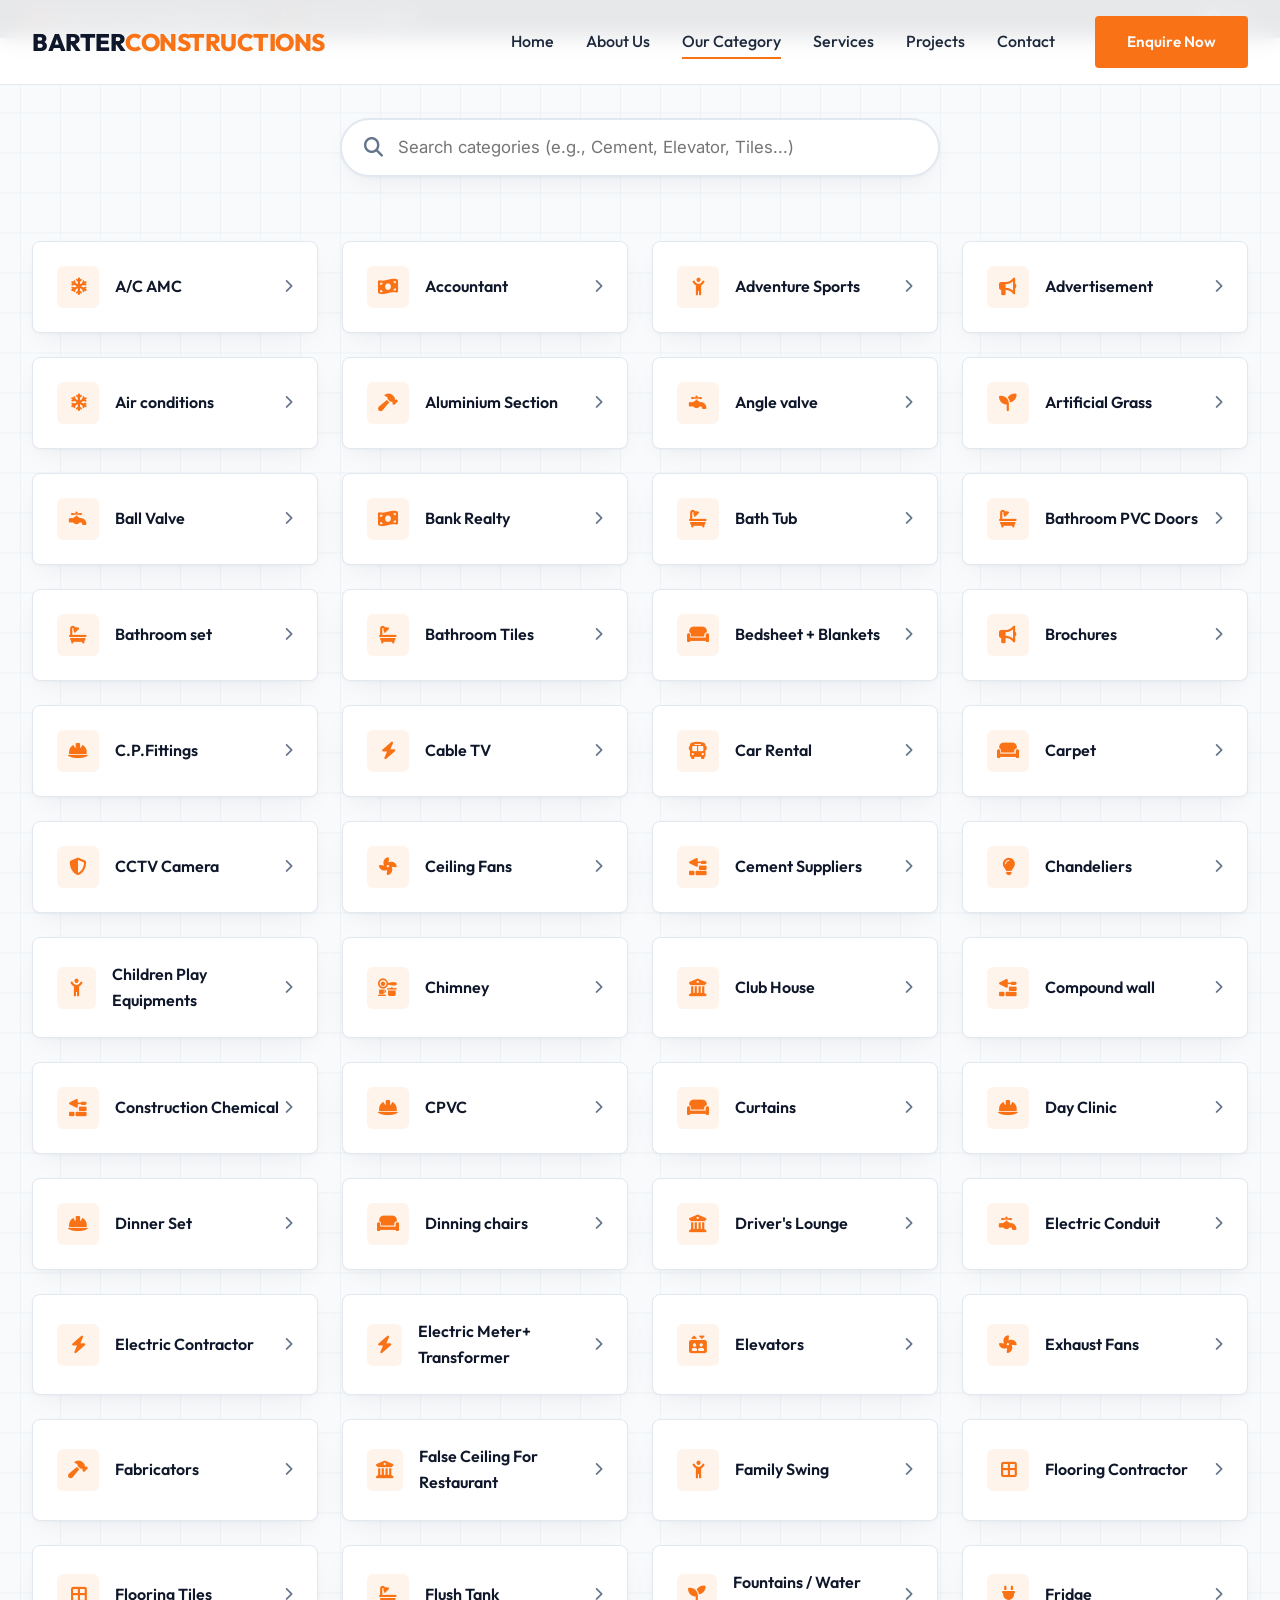
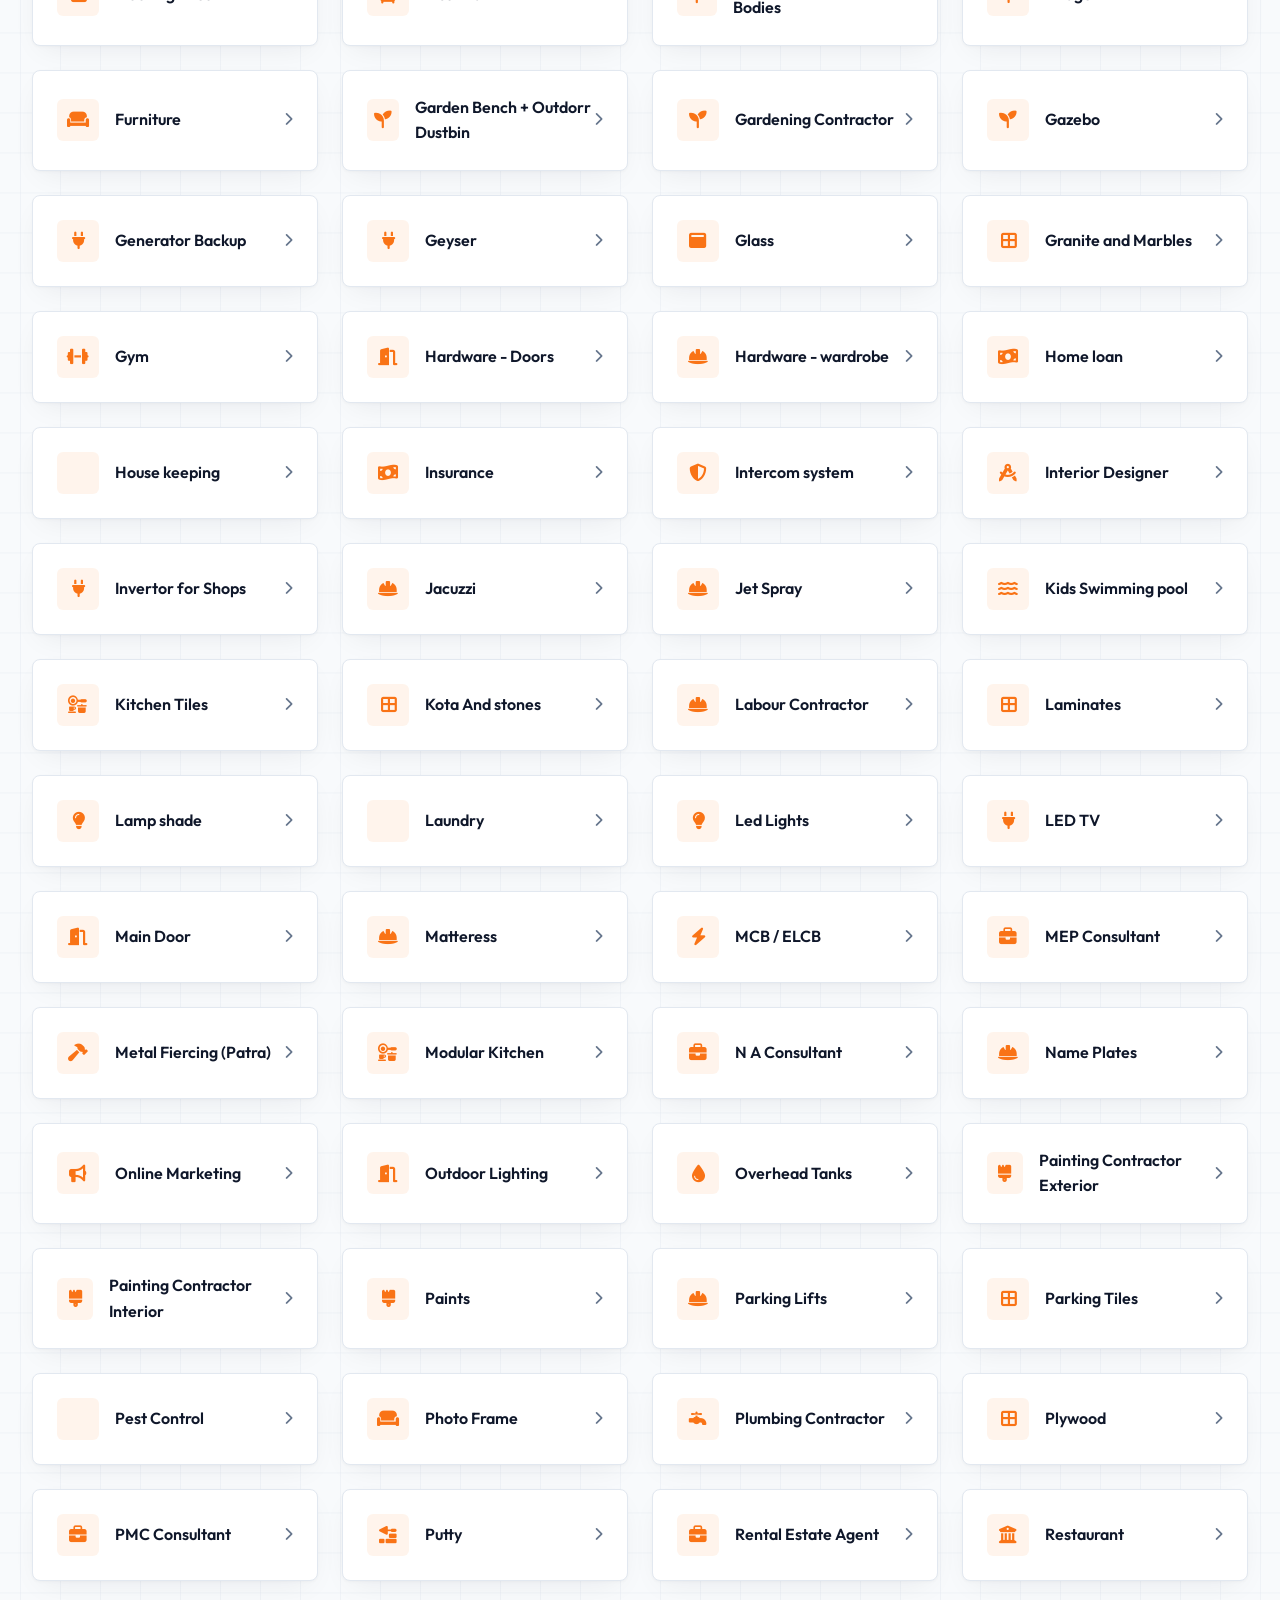
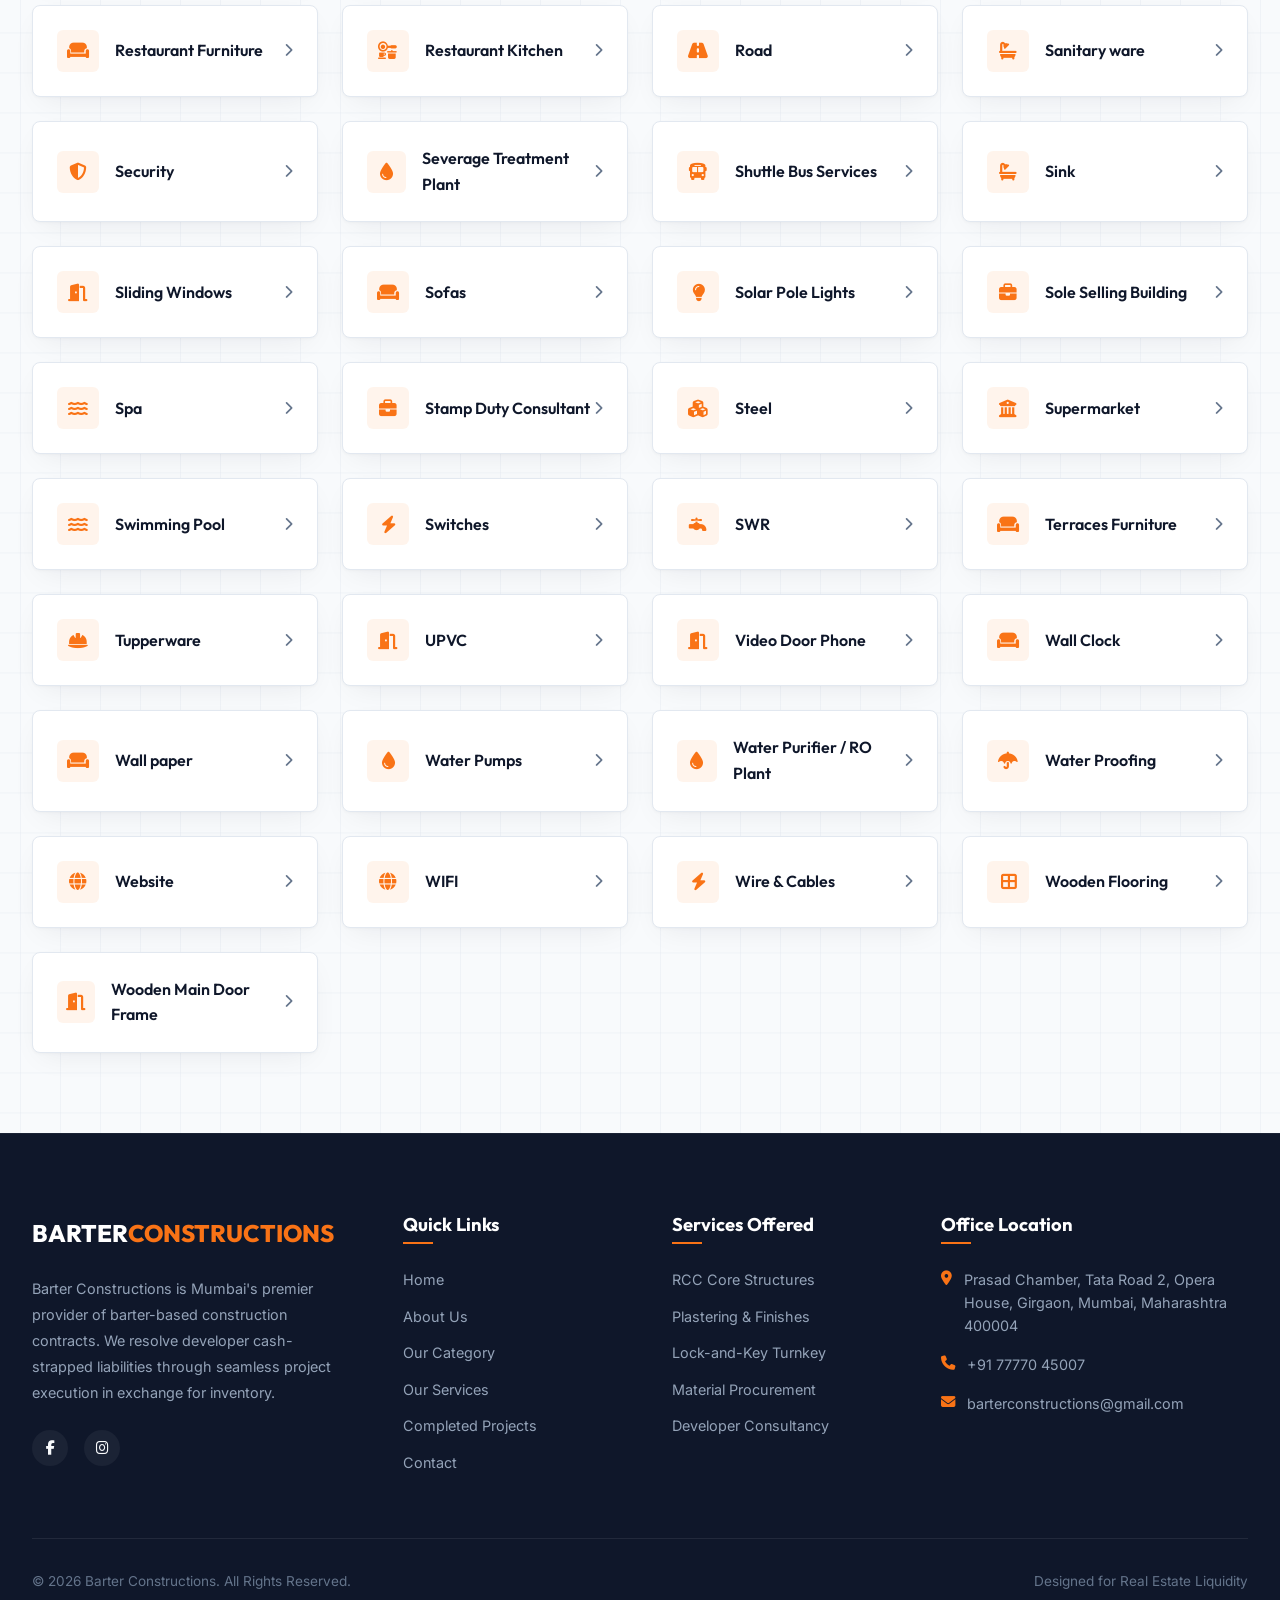
==== commit 9dc9e43c: "Update category and service-single pages" ====
--- a/category.html
+++ b/category.html
@@ -1,16 +1,19 @@
 <!DOCTYPE html>
 <html lang="en">
+
 <head>
     <meta charset="UTF-8">
     <meta name="viewport" content="width=device-width, initial-scale=1.0">
     <title>Business Categories :: Barter Constructions</title>
-    <meta name="description" content="Explore our wide range of barter business categories from RCC structures to finishing materials and consulting in Mumbai.">
+    <meta name="description"
+        content="Explore our wide range of barter business categories from RCC structures to finishing materials and consulting in Mumbai.">
     <link rel="shortcut icon" href="images/favicon.png" type="image/x-icon">
-    
+
     <!-- CSS libraries -->
     <link rel="stylesheet" href="https://cdnjs.cloudflare.com/ajax/libs/font-awesome/6.4.0/css/all.min.css">
     <link rel="stylesheet" href="style.css">
 </head>
+
 <body class="blueprint-bg">
 
     <!-- Topbar info -->
@@ -27,8 +30,10 @@
                 </div>
             </div>
             <div class="topbar-socials">
-                <a href="https://www.facebook.com/profile.php?id=61577663205907" target="_blank"><i class="fa-brands fa-facebook"></i></a>
-                <a href="https://www.instagram.com/barterconstructions/" target="_blank"><i class="fa-brands fa-instagram"></i></a>
+                <a href="https://www.facebook.com/profile.php?id=61577663205907" target="_blank"><i
+                        class="fa-brands fa-facebook"></i></a>
+                <a href="https://www.instagram.com/barterconstructions/" target="_blank"><i
+                        class="fa-brands fa-instagram"></i></a>
             </div>
         </div>
     </div>
@@ -76,20 +81,21 @@
     </div>
     <div class="overlay-backdrop" id="overlayBackdrop"></div>
 
-    <!-- Subpage Banner -->
+    <!-- Subpage Banner
     <section class="subpage-banner">
         <h1>Our Categories</h1>
         <div class="subpage-breadcrumbs">
             <a href="index.html">Home</a> &nbsp;/&nbsp; Business Categories
         </div>
-    </section>
+    </section> -->
 
     <!-- Categories Grid Section -->
     <section class="category-section">
         <!-- Live Search Container -->
         <div class="search-container">
             <div class="search-wrapper">
-                <input type="text" id="categorySearch" placeholder="Search categories (e.g., Cement, Elevator, Tiles...)" class="search-input">
+                <input type="text" id="categorySearch"
+                    placeholder="Search categories (e.g., Cement, Elevator, Tiles...)" class="search-input">
                 <i class="fa-solid fa-magnifying-glass search-icon"></i>
             </div>
         </div>
@@ -111,13 +117,17 @@
         <div class="footer-container">
             <div class="footer-col">
                 <div class="footer-logo">BARTER<span>CONSTRUCTIONS</span></div>
-                <p class="footer-about-text">Barter Constructions is Mumbai's premier provider of barter-based construction contracts. We resolve developer cash-strapped liabilities through seamless project execution in exchange for inventory.</p>
+                <p class="footer-about-text">Barter Constructions is Mumbai's premier provider of barter-based
+                    construction contracts. We resolve developer cash-strapped liabilities through seamless project
+                    execution in exchange for inventory.</p>
                 <div class="footer-social-row">
-                    <a href="https://www.facebook.com/profile.php?id=61577663205907" class="footer-social-icon" target="_blank"><i class="fa-brands fa-facebook-f"></i></a>
-                    <a href="https://www.instagram.com/barterconstructions/" class="footer-social-icon" target="_blank"><i class="fa-brands fa-instagram"></i></a>
-                </div>
-            </div>
-            
+                    <a href="https://www.facebook.com/profile.php?id=61577663205907" class="footer-social-icon"
+                        target="_blank"><i class="fa-brands fa-facebook-f"></i></a>
+                    <a href="https://www.instagram.com/barterconstructions/" class="footer-social-icon"
+                        target="_blank"><i class="fa-brands fa-instagram"></i></a>
+                </div>
+            </div>
+
             <div class="footer-col">
                 <h4 class="footer-title">Quick Links</h4>
                 <div class="footer-links">
@@ -129,7 +139,7 @@
                     <a href="contact.html" class="footer-link">Contact</a>
                 </div>
             </div>
-            
+
             <div class="footer-col">
                 <h4 class="footer-title">Services Offered</h4>
                 <div class="footer-links">
@@ -140,7 +150,7 @@
                     <a href="services.html" class="footer-link">Developer Consultancy</a>
                 </div>
             </div>
-            
+
             <div class="footer-col">
                 <h4 class="footer-title">Office Location</h4>
                 <div class="footer-contact-info">
@@ -159,7 +169,7 @@
                 </div>
             </div>
         </div>
-        
+
         <div class="footer-bottom">
             <div>&copy; 2026 Barter Constructions. All Rights Reserved.</div>
             <div>Designed for Real Estate Liquidity</div>
@@ -172,32 +182,32 @@
     <!-- Categories Generation & Live Search Script -->
     <script>
         const categories = [
-            "A/C AMC", "Accountant", "Adventure Sports", "Advertisement", "Air conditions", 
-            "Aluminium Section", "Angle valve", "Artificial Grass", "Ball Valve", "Bank Realty", 
-            "Bath Tub", "Bathroom PVC Doors", "Bathroom set", "Bathroom Tiles", "Bedsheet + Blankets", 
-            "Brochures", "C.P.Fittings", "Cable TV", "Car Rental", "Carpet", 
-            "CCTV Camera", "Ceiling Fans", "Cement Suppliers", "Chandeliers", "Children Play Equipments", 
-            "Chimney", "Club House", "Compound wall", "Construction Chemical", "CPVC", 
-            "Curtains", "Day Clinic", "Dinner Set", "Dinning chairs", "Driver's Lounge", 
-            "Electric Conduit", "Electric Contractor", "Electric Meter+ Transformer", "Elevators", "Exhaust Fans", 
-            "Fabricators", "False Ceiling For Restaurant", "Family Swing", "Flooring Contractor", "Flooring Tiles", 
-            "Flush Tank", "Fountains / Water Bodies", "Fridge", "Furniture", "Garden Bench + Outdorr Dustbin", 
-            "Gardening Contractor", "Gazebo", "Generator Backup", "Geyser", "Glass", 
-            "Granite and Marbles", "Gym", "Hardware - Doors", "Hardware - wardrobe", "Home loan", 
-            "House keeping", "Insurance", "Intercom system", "Interior Designer", "Invertor for Shops", 
-            "Jacuzzi", "Jet Spray", "Kids Swimming pool", "Kitchen Tiles", "Kota And stones", 
-            "Labour Contractor", "Laminates", "Lamp shade", "Laundry", "Led Lights", 
-            "LED TV", "Main Door", "Matteress", "MCB / ELCB", "MEP Consultant", 
-            "Metal Fiercing (Patra)", "Modular Kitchen", "N A Consultant", "Name Plates", "Online Marketing", 
-            "Outdoor Lighting", "Overhead Tanks", "Painting Contractor Exterior", "Painting Contractor Interior", "Paints", 
-            "Parking Lifts", "Parking Tiles", "Pest Control", "Photo Frame", "Plumbing Contractor", 
-            "Plywood", "PMC Consultant", "Putty", "Rental Estate Agent", "Restaurant", 
-            "Restaurant Furniture", "Restaurant Kitchen", "Road", "Sanitary ware", "Security", 
-            "Severage Treatment Plant", "Shuttle Bus Services", "Sink", "Sliding Windows", "Sofas", 
-            "Solar Pole Lights", "Sole Selling Building", "Spa", "Stamp Duty Consultant", "Steel", 
-            "Supermarket", "Swimming Pool", "Switches", "SWR", "Terraces Furniture", 
-            "Tupperware", "UPVC", "Video Door Phone", "Wall Clock", "Wall paper", 
-            "Water Pumps", "Water Purifier / RO Plant", "Water Proofing", "Website", "WIFI", 
+            "A/C AMC", "Accountant", "Adventure Sports", "Advertisement", "Air conditions",
+            "Aluminium Section", "Angle valve", "Artificial Grass", "Ball Valve", "Bank Realty",
+            "Bath Tub", "Bathroom PVC Doors", "Bathroom set", "Bathroom Tiles", "Bedsheet + Blankets",
+            "Brochures", "C.P.Fittings", "Cable TV", "Car Rental", "Carpet",
+            "CCTV Camera", "Ceiling Fans", "Cement Suppliers", "Chandeliers", "Children Play Equipments",
+            "Chimney", "Club House", "Compound wall", "Construction Chemical", "CPVC",
+            "Curtains", "Day Clinic", "Dinner Set", "Dinning chairs", "Driver's Lounge",
+            "Electric Conduit", "Electric Contractor", "Electric Meter+ Transformer", "Elevators", "Exhaust Fans",
+            "Fabricators", "False Ceiling For Restaurant", "Family Swing", "Flooring Contractor", "Flooring Tiles",
+            "Flush Tank", "Fountains / Water Bodies", "Fridge", "Furniture", "Garden Bench + Outdorr Dustbin",
+            "Gardening Contractor", "Gazebo", "Generator Backup", "Geyser", "Glass",
+            "Granite and Marbles", "Gym", "Hardware - Doors", "Hardware - wardrobe", "Home loan",
+            "House keeping", "Insurance", "Intercom system", "Interior Designer", "Invertor for Shops",
+            "Jacuzzi", "Jet Spray", "Kids Swimming pool", "Kitchen Tiles", "Kota And stones",
+            "Labour Contractor", "Laminates", "Lamp shade", "Laundry", "Led Lights",
+            "LED TV", "Main Door", "Matteress", "MCB / ELCB", "MEP Consultant",
+            "Metal Fiercing (Patra)", "Modular Kitchen", "N A Consultant", "Name Plates", "Online Marketing",
+            "Outdoor Lighting", "Overhead Tanks", "Painting Contractor Exterior", "Painting Contractor Interior", "Paints",
+            "Parking Lifts", "Parking Tiles", "Pest Control", "Photo Frame", "Plumbing Contractor",
+            "Plywood", "PMC Consultant", "Putty", "Rental Estate Agent", "Restaurant",
+            "Restaurant Furniture", "Restaurant Kitchen", "Road", "Sanitary ware", "Security",
+            "Severage Treatment Plant", "Shuttle Bus Services", "Sink", "Sliding Windows", "Sofas",
+            "Solar Pole Lights", "Sole Selling Building", "Spa", "Stamp Duty Consultant", "Steel",
+            "Supermarket", "Swimming Pool", "Switches", "SWR", "Terraces Furniture",
+            "Tupperware", "UPVC", "Video Door Phone", "Wall Clock", "Wall paper",
+            "Water Pumps", "Water Purifier / RO Plant", "Water Proofing", "Website", "WIFI",
             "Wire & Cables", "Wooden Flooring", "Wooden Main Door Frame"
         ];
 
@@ -248,7 +258,7 @@
             // Render categories
             function render(filterQuery = "") {
                 grid.innerHTML = "";
-                const filtered = categories.filter(cat => 
+                const filtered = categories.filter(cat =>
                     cat.toLowerCase().includes(filterQuery.toLowerCase().trim())
                 );
 
@@ -262,7 +272,7 @@
                         card.className = "category-card";
                         card.href = `service-single.html?category=${encodeURIComponent(cat)}`;
                         card.setAttribute('data-category', cat);
-                        
+
                         card.innerHTML = `
                             <div class="category-card-content">
                                 <div class="category-card-icon"><i class="fa-solid ${icon}"></i></div>
@@ -287,4 +297,5 @@
         });
     </script>
 </body>
-</html>
+
+</html>
